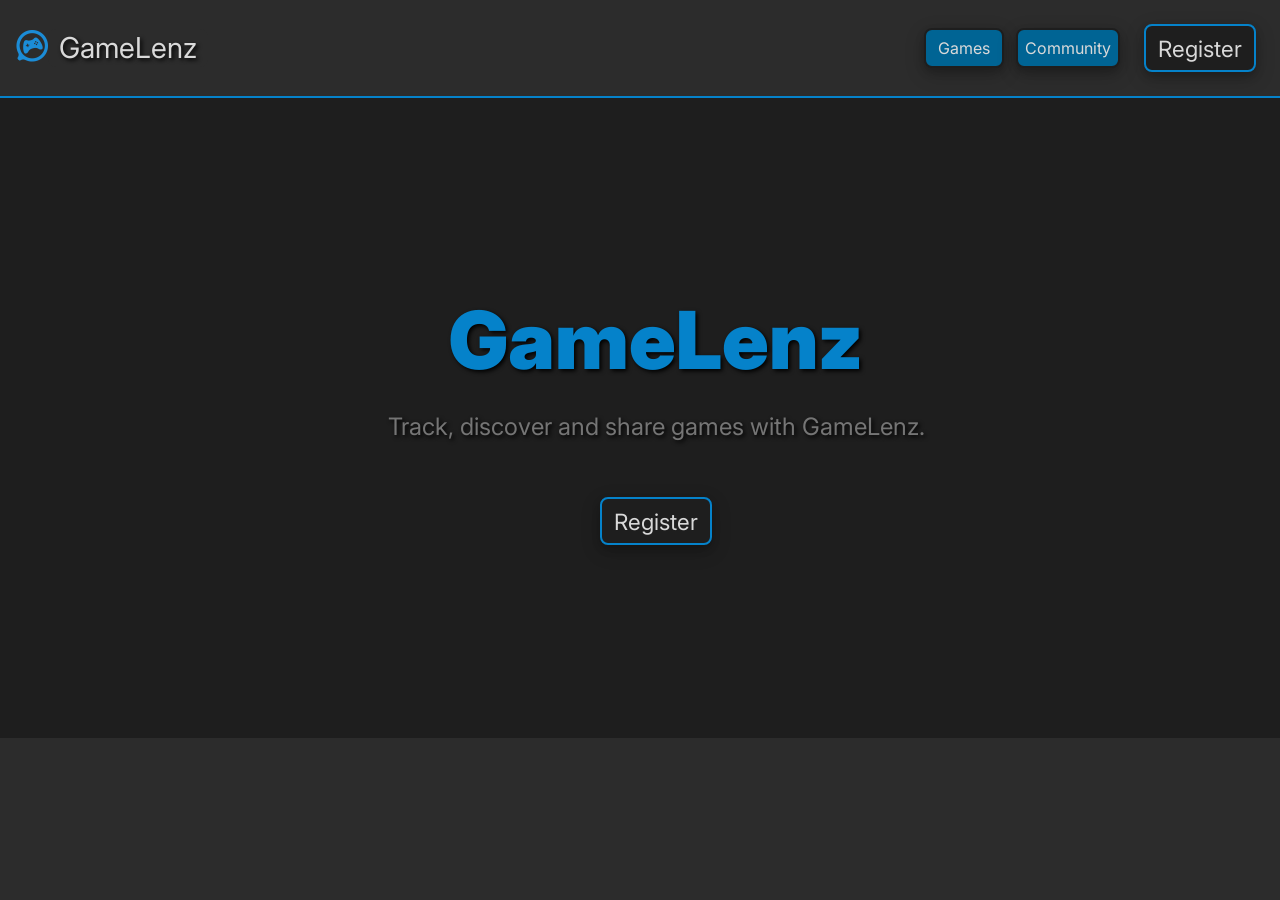
==== index.html @ 06f12f10 "Add files via upload" ====
<!DOCTYPE html>
<html lang="en">
<head>
    <meta charset="UTF-8">
    <meta name="viewport" content="width=device-width, initial-scale=1.0">
    <title>Document</title>
    <link rel="icon" type="image/x-icon" href="GameLenz_Logo.png">
    <link rel="stylesheet" href="style.css">
    <script src="auth.js"></script>
    <link href='https://fonts.googleapis.com/css?family=Inter' rel='stylesheet'>
</head>
<body>
    <div class="header">
        <a href="index.html"><img class="logo" src="GameLenz_Logo.png" alt="Logo"></a>
        <a href="index.html"><button class="logoText">GameLenz</button></a>

            <div class="leftB">
                <a href="Games.html"><button class="gamesButton">Games</button></a>
                <a href="Community.html"><button class="communityButton">Community</button></a>
            </div>

            <div class="rightB">
            <div id="auth-container">
                <a href="Register.html"><button class="registerButton">Register</button></a>
            </div>
            </div>
    </div>
    <div class="main">
        <div class="title">
            <h1>GameLenz</h1>
            <p>Track, discover and share games with GameLenz.</p>
        </div>
        <div class="mainB">
                <a href="Register.html"><button class="registerButton">Register</button></a>
        </div> 
</body>
</html>
---- style.css ----
body {
    background-color: #2c2c2c;
    margin: 0;
    padding: 0;
}
.logoText:hover{
    color: #0582CA;
}
.signInButton::before, .registerButton::before, .signInButton2::before, .registerButton2::before{
    content: "";
    position: absolute;
    top: 0;
    left: 0;
    height: 100%;
    width: 0;
    border-radius: 1px;
    background-color: #0582CA;
    z-index: -1;
    transition: all 250ms
}
.communityButton::before, .gamesButton::before{
    content: "";
    position: absolute;
    top: 0;
    left: 0;
    height: 100%;
    width: 0;
    border-radius: 1px;
    background-color: #1e1e1e;
    z-index: -1;
    transition: all 250ms
} 
button:hover::before {
    width: 100%;
}
.game1:hover, .game2:hover, .game3:hover, .discussion:hover, .game:hover{
    border: 2px solid #0582CA;
}
.fa-solid:hover{
    color: #0582CA;
}
/* Header */
.header {
    display: flex;
    align-items: center;
    justify-content: space-between;
    overflow: hidden;
    background: #2c2c2c;
    height: 6rem;
    border-bottom: 2px solid #0582CA;
  }
.logoText {
    margin-left: 0rem;
    font-size: 1.8rem;
    color: #D9D9D9;
    background-color: #2c2c2c;
    width: 10rem;
    height: 2rem;
    padding-bottom: 2.3rem;
    text-shadow: 2px 2px 4px black;
}
.logo{
    width: 2rem;
    height: 2rem;
    margin-right: 0;
    filter: invert(43%) sepia(25%) saturate(6356%) hue-rotate(178deg) brightness(86%) contrast(96%);
}
.rightB {
    margin-right: 1.5rem;
    margin-left: 1.5rem;
}
.leftB {
    margin-left: auto;
}
.gamesButton {
    background: #006494;
    border: 2px solid #1e1e1e;
    width: 5rem;
    height: 2.5rem;
    font-size: 1rem;
    margin-right: 0.5rem;
    box-shadow: 0 4px 8px 0 rgba(0, 0, 0, 0.2), 0 6px 20px 0 rgba(0, 0, 0, 0.19);
}
.communityButton {
    background: #006494;
    border: 2px solid #1e1e1e;
    width: 6.5rem;
    height: 2.5rem;
    font-size: 1rem;
    box-shadow: 0 4px 8px 0 rgba(0, 0, 0, 0.2), 0 6px 20px 0 rgba(0, 0, 0, 0.19);
}
.signInButton {
    border: 2px solid #0582CA;
    width: 6rem;
    height: 3rem;
    margin-right: 0.5rem;
    font-size: 1.4rem;
    box-shadow: 0 4px 8px 0 rgba(0, 0, 0, 0.2), 0 6px 20px 0 rgba(0, 0, 0, 0.19);
}
.registerButton {
    border: 2px solid #0582CA;
    width: 7rem;
    height: 3rem;
    font-size: 1.4rem;
    box-shadow: 0 4px 8px 0 rgba(0, 0, 0, 0.2), 0 6px 20px 0 rgba(0, 0, 0, 0.19);
}
button {
    font-family: inter;
    border: none;
    display: inline-block;
    text-align: center;
    color: #D9D9D9;
    background-color: #1e1e1e;
    border-radius: 8px;
    cursor: pointer;
    transition: all 0.2s ease-in;
    overflow: hidden;
    position: relative;
    z-index: 1;
    border: unset;
    transition: all 250ms;
}
/* Header */
/* First screen */
.main{
    display: flex;
    flex-direction: column;
    align-items: center;
    justify-content: center;
    background: #1e1e1e;
    height: 40rem;
    padding-left: 2rem;
}
.title{
    display: flex;
    flex-direction: column;
    align-items: center;
}
.mainB{
    margin-top: 0.5rem;
}
h1{
    color: #0582ca;
    font-family: inter;
    font-size: 5rem;
    margin: 0;
    font-weight: 900;
    text-shadow: 2px 2px 4px black;
}
p{
    color: #757575;
    font-family: inter;
    font-size: 1.5rem;
    margin-bottom: 3rem;
    text-shadow: 2px 2px 4px black;
}
/* First screen */
/* Sign in screen */
.center{
    display: flex;
    flex-direction: column;
    align-items: center;
}
.signInForm{
    display: flex;
    flex-direction: column;
    margin-top: 10rem;
    padding: 2.5rem 2rem 0rem 2rem;
    border-radius: 8px;
    background-color: #1e1e1e;
    height: 20rem;
    width: 25rem;
    box-shadow: 0 4px 8px 0 rgba(0, 0, 0, 0.2), 0 6px 20px 0 rgba(0, 0, 0, 0.19);
}
input[type=text], input[type=password] {
    border-radius: 8px;
    height: 2rem;
    border: none;
    padding-left: 0.5rem;
    box-shadow: 0 4px 8px 0 rgba(0, 0, 0, 0.2), 0 6px 20px 0 rgba(0, 0, 0, 0.19);
}
.email{
    color: #D9D9D9;
    margin-top: 0;
    margin-bottom: 0.5rem;
    font-size: 1.3rem;
    text-shadow: 2px 2px 4px black;
}
.password{
    color: #D9D9D9;
    margin-bottom: 0.5rem;
    font-size: 1.3rem;
    text-shadow: 2px 2px 4px black;
}
.signInButton2{
    border: 2px solid #0582CA;
    align-self: center;
    font-size: 1.2rem;
    margin-top: 2rem;
    height: 2.5rem;
    width: 25rem;
    box-shadow: 0 4px 8px 0 rgba(0, 0, 0, 0.2), 0 6px 20px 0 rgba(0, 0, 0, 0.19);
}
/* Sign in screen */
/* Register screen */
.registerForm{
    display: flex;
    flex-direction: column;
    margin-top: 10rem;
    padding: 2.5rem 2rem 3.5rem 2rem;
    border-radius: 8px;
    background-color: #1e1e1e;
    height: 20rem;
    width: 25rem;
    box-shadow: 0 4px 8px 0 rgba(0, 0, 0, 0.2), 0 6px 20px 0 rgba(0, 0, 0, 0.19);
}
.username{
    color: #D9D9D9;
    margin-bottom: 0.5rem;
    font-size: 1.3rem;
    text-shadow: 2px 2px 4px black;
}
.registerButton2{
    border: 2px solid #0582CA;
    align-self: center;
    margin-top: 2rem;
    height: 2.5rem;
    width: 25rem;
    font-size: 1.2rem;
    box-shadow: 0 4px 8px 0 rgba(0, 0, 0, 0.2), 0 6px 20px 0 rgba(0, 0, 0, 0.19);
}
/* Register screen */
/* Games screen */
.games{
    display: flex;
    flex-direction: column;
    border-radius: 8px;
    width: 80rem;
    padding-top: 3rem;
}
.game1{
    display: flex;
    background-color: #1e1e1e;
    border: 2px solid #D9D9D9;
    border-radius: 8px;
    margin-bottom: 2rem;
    transition: all 250ms;
    padding: 0.5rem 2rem 0.5rem 0.5rem;
    box-shadow: 0 4px 8px 0 rgba(0, 0, 0, 0.2), 0 6px 20px 0 rgba(0, 0, 0, 0.19);
}
h2{
    color: #D9D9D9;
    position: relative;
    align-self: stretch;
    font-family: inter;
    text-shadow: 2px 2px 4px black;
}
h3{
    color: #757575;
    font-weight: 100;
    position: relative;
    align-self: stretch;
    font-family: inter;
    text-shadow: 2px 2px 4px black;
}
img{
    flex-shrink: 0;
    width: 10rem;
    height: 10rem;
    border-radius: 8px;
    object-fit: cover;
    margin: 1rem 1.5rem 1rem 1rem;
}
.fa-solid{
    color: #D9D9D9;
    font-size: 2rem;
    align-self: flex-end;
    margin-bottom: 1rem;
    margin-left: auto;
    cursor: pointer;
    transition: all 250ms;
}
/* Games screen */
/* Community screen */
.community{
    display: flex;
    flex-direction: column;
    width: 80rem;
    padding-top: 3rem;
}
.communityTitle{
    margin-bottom: 2rem;
}
.discussion{
    display: flex;
    background-color: #1e1e1e;
    border: 2px solid #D9D9D9;
    border-radius: 8px;
    margin-bottom: 2rem;
    transition: all 250ms;
    cursor: pointer;
    padding: 0.5rem 2rem 0.5rem 0.5rem;
    box-shadow: 0 4px 8px 0 rgba(0, 0, 0, 0.2), 0 6px 20px 0 rgba(0, 0, 0, 0.19);
}
.info{
    width: 2rem;
    height: 2rem;
}
/* Community screen */
/* SignedIn screen */
.avatar{
    text-align: center;
    display: flex;
    align-items: center;
    justify-content: center;
    background: #0582ca;
    border-radius: 100%;
    flex-shrink: 0;
    width: 2.5rem;
    height: 2.5rem;
    overflow: hidden;
    font-size: 1.5rem;
    font-family: inter;
    color: white;
    cursor: pointer;
    box-shadow: 0 4px 8px 0 rgba(0, 0, 0, 0.2), 0 6px 20px 0 rgba(0, 0, 0, 0.19);
}
/* SignedIn screen */
/* Profile screen */
.profile{
    display: flex;
    flex-direction: column;
}
.list{
    display: flex;
    flex-wrap: wrap;
    width: 81.8rem;
}
.profileTitle1{
    display: flex;
    align-items: center;
    margin-top: 4rem;
    margin-bottom: 1.5rem;
}
.game{
    display: flex;
    flex-direction: column;
    background-color: #1e1e1e;
    border: 2px solid #D9D9D9;
    border-radius: 8px;
    margin: 2rem 3rem 2rem 0;
    padding: 2rem;
    width: 20rem;
    height: 25rem;
    transition: all 250ms;
    cursor: pointer;
    box-shadow: 0 4px 8px 0 rgba(0, 0, 0, 0.2), 0 6px 20px 0 rgba(0, 0, 0, 0.19);
}
.avatar2{
    text-align: center;
    display: flex;
    align-items: center;
    justify-content: center;
    background: #0582ca;
    border-radius: 100%;
    flex-shrink: 0;
    width: 3rem;
    height: 3rem;
    margin-right: 1rem;
    overflow: hidden;
    font-size: 1.5rem;
    font-family: inter;
    color: white;
}
a{
    text-decoration: none;
}
.profileName{
    color: #0582CA;
    margin-bottom: 0;
}
.gamesList{
    margin-top: 0;
}
.image{
    margin: 0;
}
/* Profile screen */
/* .container {
    max-width: 1536px;
    margin-left: auto;
    margin-right: auto;
    padding-left: 0.5rem;
    padding-right: 0.5rem;
} */
  
/* 2xl */
/* @media (max-width: 1536px) {
    .container {
        max-width: 1280px;
    }
} */
  
/* xl */
/* @media (max-width: 1280px) {
    .container {
      max-width: 1024px;
    }
} */
  
/* lg */
/* @media (max-width: 1024px) {
    .container {
      max-width: 768px;
    }
} */
  
/* md */
/* @media (max-width: 768px) {
    .container {
      max-width: 640px;
    }
} */
  
/* sm */
/* @media (max-width: 640px) {
    .container {
      max-width: 475px;
    }
} */
  
/* xs */
/* @media (max-width: 475px) {
    .container {
      width: 100%;
    }
} */
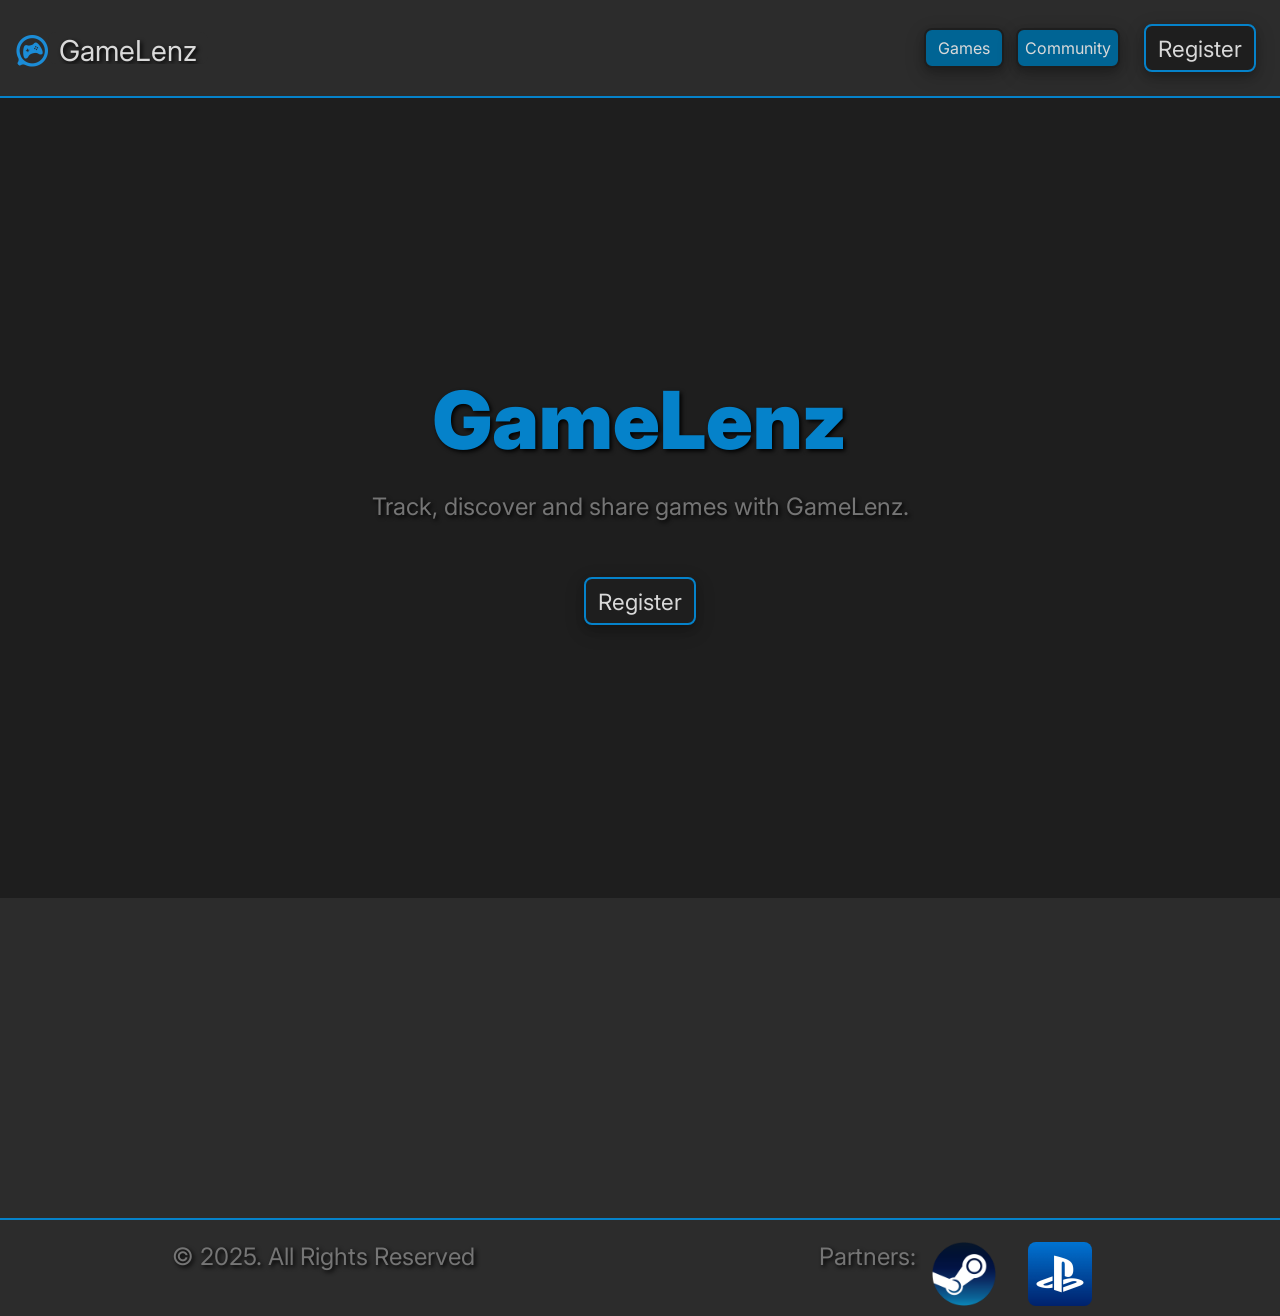
==== commit eadf1556: "Add files via upload" ====
--- a/index.html
+++ b/index.html
@@ -32,6 +32,15 @@
         </div>
         <div class="mainB">
                 <a href="Register.html"><button class="registerButton">Register</button></a>
-        </div> 
+        </div>
+    </div>
+    <div class="footer">
+        <div class="copyright"><p>© 2025. All Rights Reserved</p></div>
+        <div class="partners">
+            <p>Partners:</p> 
+            <a href="https://store.steampowered.com/"><img class="steam" src="Steam.png" alt="Steam picture"></a> 
+            <a href="https://www.playstation.com/en-hr/"><img class="playstation" src="PlayStation.jpg" alt="Playstation picture"></a>
+        </div>
+    </div>
 </body>
 </html>
--- a/style.css
+++ b/style.css
@@ -47,6 +47,7 @@
     overflow: hidden;
     background: #2c2c2c;
     height: 6rem;
+    width: 100%;
     border-bottom: 2px solid #0582CA;
   }
 .logoText {
@@ -56,13 +57,13 @@
     background-color: #2c2c2c;
     width: 10rem;
     height: 2rem;
-    padding-bottom: 2.3rem;
     text-shadow: 2px 2px 4px black;
 }
 .logo{
     width: 2rem;
     height: 2rem;
     margin-right: 0;
+    margin-bottom: 0.4rem;
     filter: invert(43%) sepia(25%) saturate(6356%) hue-rotate(178deg) brightness(86%) contrast(96%);
 }
 .rightB {
@@ -129,7 +130,9 @@
     justify-content: center;
     background: #1e1e1e;
     height: 40rem;
-    padding-left: 2rem;
+    padding-top: 5rem;
+    padding-bottom: 5rem;
+    margin-bottom: 20rem;
 }
 .title{
     display: flex;
@@ -155,6 +158,37 @@
     text-shadow: 2px 2px 4px black;
 }
 /* First screen */
+/* Footer */
+.footer{
+    display: flex;
+    align-items: center;
+    justify-content: space-around;
+    overflow: hidden;
+    background: #2c2c2c;
+    height: 6rem;
+    width: 100%;
+    border-top: 2px solid #0582CA;
+    margin-top: 10rem;
+    left: 0;
+    bottom: 0;
+}
+.copyright{
+    display: flex;
+    align-items: center;
+}
+.partners{
+    display: flex;
+    align-items: center;
+}
+.steam{
+    width: 4rem;
+    height: 4rem;
+}
+.playstation{
+    width: 4rem;
+    height: 4rem;
+}
+/* Footer */
 /* Sign in screen */
 .center{
     display: flex;
@@ -245,7 +279,7 @@
     border-radius: 8px;
     margin-bottom: 2rem;
     transition: all 250ms;
-    padding: 0.5rem 2rem 0.5rem 0.5rem;
+    padding: 0.5rem 2rem 1.5rem 0.5rem;
     box-shadow: 0 4px 8px 0 rgba(0, 0, 0, 0.2), 0 6px 20px 0 rgba(0, 0, 0, 0.19);
 }
 h2{
@@ -269,13 +303,13 @@
     height: 10rem;
     border-radius: 8px;
     object-fit: cover;
-    margin: 1rem 1.5rem 1rem 1rem;
+    margin: 1rem 1rem 0rem 1rem;
 }
 .fa-solid{
     color: #D9D9D9;
     font-size: 2rem;
     align-self: flex-end;
-    margin-bottom: 1rem;
+    margin-top: auto;
     margin-left: auto;
     cursor: pointer;
     transition: all 250ms;
@@ -349,9 +383,9 @@
     border: 2px solid #D9D9D9;
     border-radius: 8px;
     margin: 2rem 3rem 2rem 0;
-    padding: 2rem;
+    padding: 1.5rem 1.5rem 1.5rem 1.5rem;
     width: 20rem;
-    height: 25rem;
+    height: 26rem;
     transition: all 250ms;
     cursor: pointer;
     box-shadow: 0 4px 8px 0 rgba(0, 0, 0, 0.2), 0 6px 20px 0 rgba(0, 0, 0, 0.19);
@@ -385,53 +419,4 @@
 .image{
     margin: 0;
 }
-/* Profile screen */
-/* .container {
-    max-width: 1536px;
-    margin-left: auto;
-    margin-right: auto;
-    padding-left: 0.5rem;
-    padding-right: 0.5rem;
-} */
-  
-/* 2xl */
-/* @media (max-width: 1536px) {
-    .container {
-        max-width: 1280px;
-    }
-} */
-  
-/* xl */
-/* @media (max-width: 1280px) {
-    .container {
-      max-width: 1024px;
-    }
-} */
-  
-/* lg */
-/* @media (max-width: 1024px) {
-    .container {
-      max-width: 768px;
-    }
-} */
-  
-/* md */
-/* @media (max-width: 768px) {
-    .container {
-      max-width: 640px;
-    }
-} */
-  
-/* sm */
-/* @media (max-width: 640px) {
-    .container {
-      max-width: 475px;
-    }
-} */
-  
-/* xs */
-/* @media (max-width: 475px) {
-    .container {
-      width: 100%;
-    }
-} */+/* Profile screen */
